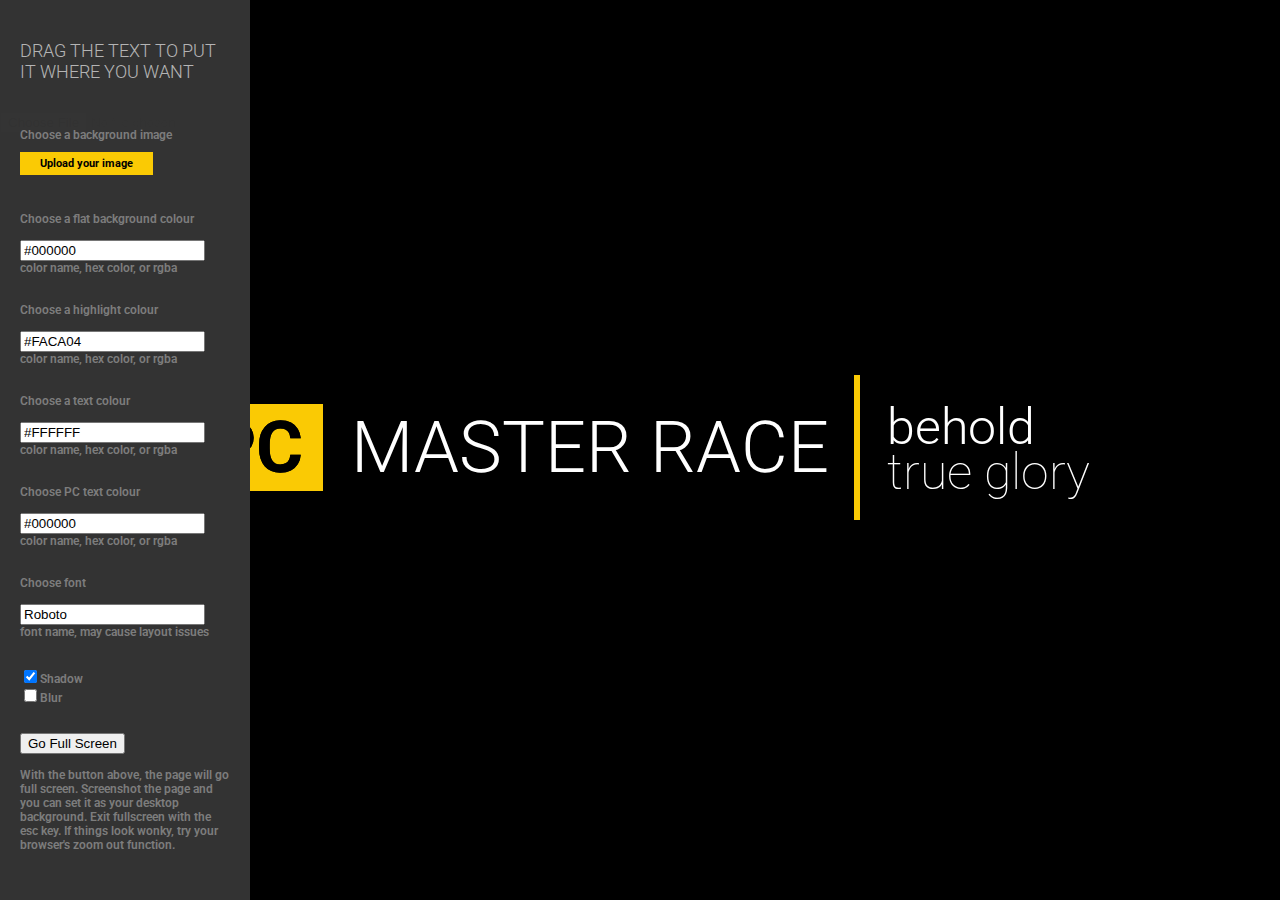
==== index.html @ ed02a9bb "manually merged egyne09's changes" ====
<!doctype html>

<html lang="en">

<head>
  <meta charset="utf-8">
  <meta property="og:image" content="http://pltarun.github.io/pcmr/pcmr.png" />
  <title>PC Master Race</title>
  <link href='https://fonts.googleapis.com/css?family=Roboto:400,100,300,500,700' rel='stylesheet' type='text/css'>
  <link href="css/style.css" rel="stylesheet" type="text/css">
  <link href="css/sidebar.css" rel="stylesheet" type="text/css">
</head>
      
<body id="body">

    <nav>
        <div class="icon fi-list"></div>
           
        <navTop>
            <div class="wrapper">
              <br><br>
              <canvas width="512" height="512" id="input"></canvas>
              <!--<h4 id="output">hsl(0, 50%, 50%)</h4>
              <p id="lockStat">Click to lock</p>-->
            </div>
        </navTop>   
           
        <header><a href="#">Drag the text to put it where you want</a></header>
        
        <!--<p>
            Choose a background image:
            <br><br>
            <input id="file-picker" type="file"></input>
        </p>-->
        <p class="file-picker">
            Choose a background image
            <br><br>
            <input id="file-picker" type="file"></input>
            <label for="file-picker">Upload your image</label>
            <br><br>
        </p>
        <p>
            Choose a flat background colour
            <br><br>
            <input type="text" id="bgc-picker" value="#000000"></input>
            <br>
            color name, hex color, or rgba
        </p>
        <p>
            Choose a highlight colour
            <br><br>
            <input type="text" id="hl-picker" value="#FACA04"></input>
            <br>
            color name, hex color, or rgba
        </p>
        <p>
            Choose a text colour
            <br><br>
            <input type="text" id="txt-picker" value="#FFFFFF"></input>
            <br>
            color name, hex color, or rgba
        </p>
        <p>
            Choose PC text colour
            <br><br>
            <input type="text" id="pc-txt-picker" value="#000000"></input>
            color name, hex color, or rgba
        </p>
        <p>
            Choose font
            <br><br>
            <input type="text" id="font-picker" value="Roboto"></input>
            <br>
            font name, may cause layout issues
        </p>
        <p>
            <input type="checkbox" id="shadow-picker">Shadow</input>
            <br>
            <input type="checkbox" id="blur-picker">Blur</input>
        </p>
        <p>
           <button id="go-button">Go Full Screen</button>
           <br><br>
           With the button above, the page will go full screen.
           Screenshot the page and you can set it as your desktop background.
           Exit fullscreen with the esc key.
           If things look wonky, try your browser's zoom out function. 
        </p>            
    </nav>
    
    <!-- Background -->
    <div id="cont"></div>
    
    <!-- PCMR Logo -->
    <div id="text">
        <div class="left">
            <span id="pc" class="pc">PC</span>
            <span id="mr" class="mr">MASTER RACE</span>
        </div>
    
        <div class="right">
            <span>behold</span>
            <br>
            <span id="glory">true glory</span>
        </div>
    </div>
  
    <script>
        var input = document.getElementById("file-picker");
        var input2 = document.getElementById("hl-picker");
        var input3 = document.getElementById("txt-picker");
        var input4 = document.getElementById("pc-txt-picker");
        var input5 = document.getElementById("shadow-picker");
        var input6 = document.getElementById("blur-picker");
        var input7 = document.getElementById("font-picker");
        var input8 = document.getElementById("bgc-picker");
        var repeatColor;
        var selColor;
    
        function displayColorWheel(nameOption) {
            
            var colors = document.getElementsByTagName("navTop");
            colors[0].setAttribute("class", "open");
            selColor = nameOption;
        }
        
        function setBackgroundImage() {
      
            if (input.files && input.files[0]) {
                var reader = new FileReader();
                
                reader.onload = function(e) {
                    document.getElementById("cont").style.backgroundImage = 'url(' + e.target.result + ')';
                };
            
                reader.readAsDataURL(input.files[0]);
            };
        };
    
        function setHlCol() {
            document.getElementById("pc").style.backgroundColor = input2.value;
            document.getElementById("mr").style.borderRightColor = input2.value;
            
            displayColorWheel("hl-picker");
            repeatColor = setTimeout(setHlCol, 100);             
        }
    
        function setTxtCol() {
            document.getElementById("text").style.color = input3.value;
            
            displayColorWheel("txt-picker");
            repeatColor = setTimeout(setTxtCol, 100);
        }
    
        function setPCTxtCol() {
            document.getElementById("pc").style.color = input4.value;
            
            displayColorWheel("pc-txt-picker");
            repeatColor = setTimeout(setPCTxtCol, 100);
        }
    
        function setFont() {
            document.body.style.fontFamily = input7.value;
        }
    
        function setBgc() {
            document.getElementById("cont").style.backgroundColor = input8.value;
            
            displayColorWheel("bgc-picker");
            repeatColor = setTimeout(setBgc, 100);
        }
    
        function setShadow() {
            
            if (input5.checked) {
                document.getElementById("text").style.textShadow = "0 0 3px #000";
                document.getElementById("pc").style.textShadow = "0 0 0";
            } else {
                document.getElementById("text").style.textShadow = "";
            }
        }
    
        function setBlur() {
            
            if (input6.checked) {
                document.getElementById("cont").style.webkitFilter = "blur(5px)";
                document.getElementById("cont").style.mozFilter = "blur(5px)";
                document.getElementById("cont").style.filter = "blur(5px)";
                document.getElementById("cont").style.transform = "scale(1.01)"
            } else {
                document.getElementById("cont").style.webkitFilter = "";
                document.getElementById("cont").style.mozFilter = "";
                document.getElementById("cont").style.filter = "";
                document.getElementById("cont").style.transform = ""
            }
        }
        
        function hideBox() {
            var elem = document.getElementById("body");
            /*document.getElementById("gen-box").style.display = "none";*/
            
            if (elem.requestFullscreen) {
                elem.requestFullscreen();
            } else if (elem.msRequestFullscreen) {
                elem.msRequestFullscreen();
            } else if (elem.mozRequestFullScreen) {
                elem.mozRequestFullScreen();
            } else if (elem.webkitRequestFullscreen) {
                elem.webkitRequestFullscreen();
            };
        };
    
        document.getElementById("go-button").addEventListener("click", hideBox);
        input.addEventListener("change", setBackgroundImage);
        input2.addEventListener("click", setHlCol);
        input8.addEventListener("click", setBgc);
        input3.addEventListener("click", setTxtCol);
        input4.addEventListener("click", setPCTxtCol);
        input5.addEventListener("change", setShadow);
        input6.addEventListener("change", setBlur);
        input7.addEventListener("input", setFont);
    
        function exitHandler() {
            if ((document.webkitFullscreenElement || document.mozFullscreenElement || document.fullscreenElement) == null) {
                /*document.getElementById("gen-box").style.display = "block";*/
            }
        }
    
        document.addEventListener('webkitfullscreenchange', exitHandler, false);
        document.addEventListener('mozfullscreenchange', exitHandler, false);
        document.addEventListener('fullscreenchange', exitHandler, false);
        document.addEventListener('MSFullscreenChange', exitHandler, false);
    
        // thanks to http://jsfiddle.net/tovic/Xcb8d/light/
        var selected = null, // Object of the element to be moved
        x_pos = 0,
        y_pos = 0, // Stores x & y coordinates of the mouse pointer
        x_elem = 0,
        y_elem = 0; // Stores top, left values (edge) of the element
        // Will be called when user starts dragging an element
        function _drag_init(elem) {
            // Store the object of the element which needs to be moved
            selected = elem;
            x_elem = x_pos - selected.offsetLeft;
            y_elem = y_pos - selected.offsetTop;
        }
    
        // Will be called when user dragging an element
        function _move_elem(e) {
            x_pos = document.all ? window.event.clientX : e.pageX;
            y_pos = document.all ? window.event.clientY : e.pageY;
            
            if (selected !== null) {
                selected.style.left = (x_pos - x_elem) + 'px';
                selected.style.top = (y_pos - y_elem) + 'px';
            }
        }
    
        // Destroy the object when we are done
        function _destroy() {
            selected = null;
        }
    
        // Bind the functions...
        document.getElementById('text').onmousedown = function() {
            _drag_init(this);
            return false;
        };
   
        document.onmousemove = _move_elem;
        document.onmouseup = _destroy;
        input5.click();
        
  
  
    // Color Picker 
    // Original by Danie Clawson http://codepen.io/cl4ws0n/pen/GwFiC

        
        var canvas = document.getElementById("input"),
        //lock = document.getElementById("lockStat"),
        ctx = canvas.getContext("2d")
        
        canCen = {
            x: canvas.width/2,
            y: canvas.height/2
        },
        
        mouseAngle = 0,
        mousePos = {x: 0, y: 0},
        mouseDist = 50,
        useMouse = true,

        canvas.addEventListener("mousemove", function(e) {
            if(useMouse) {
                var clientRect = canvas.getBoundingClientRect(),
                x = (e.clientX - clientRect.left) * (canvas.width / canvas.offsetWidth),
                y = (e.clientY - clientRect.top) * (canvas.height / canvas.offsetHeight),
                n = 180 + (Math.atan2(canCen.y - y, canCen.x - x)) * 180 / Math.PI;

                mouseDist = Math.round((Math.min(canCen.y - 64,Math.sqrt(Math.pow(canCen.x - x, 2) + Math.pow(canCen.y - y, 2)))/(canCen.y-64))*100);
                mouseAngle = Math.round(n % 360);
                mousePos.x = x;
                mousePos.y = y;
                
                output = document.getElementById(selColor),
                output.style.color = output.value =  "hsl("+mouseAngle+","+mouseDist+"%, 50%)";
            }
        }, false);

        canvas.addEventListener("mouseup", function() {
            
            var colors = document.getElementsByTagName("navTop");
            useMouse = !useMouse;
            
            if(!useMouse) {
                //lock.innerHTML = "Click to lock";
                colors[0].removeAttribute("class");
                clearTimeout(repeatColor);
            } 
            //else {
                //lock.innerHTML = "Click to unlock";
            //}
        },false);

        function animate() {
            ctx.clearRect(0,0,canvas.width,canvas.height);

            for(var i = 0; i < 360; i++) {
                var scaleBack;
                ctx.strokeStyle = ctx.fillStyle = "hsl("+i+","+mouseDist+"%, 50%)";
                
                if(i == mouseAngle) {
                    scaleBack = 32;
                    ctx.lineWidth = 10;
                    ctx.beginPath();
                    ctx.arc((canCen.x) + (canCen.x-scaleBack)*Math.cos((i/360)*Math.PI*2),
                    (canCen.y) + (canCen.y-scaleBack)*Math.sin((i/360)*Math.PI*2), 16, 0, Math.PI*2);
                    ctx.fill();
                } else {
                    scaleBack = 64;
                    ctx.lineWidth = 5;
                }

                ctx.beginPath();
                ctx.moveTo(canCen.x, canCen.y);
                
                ctx.lineTo(
                    (canCen.x) + (canCen.x-scaleBack)*Math.cos((i/360)*Math.PI*2),
                    (canCen.y) + (canCen.y-scaleBack)*Math.sin((i/360)*Math.PI*2)
                );

                ctx.stroke();
            }
            requestAnimationFrame(animate);
        }
        animate();
    </script>
</body>
</html>
---- css/style.css ----
body {
    color: white;
    font-size: 12px;
    font-family: Roboto;
}

#cont {
    position: fixed;
    top: 0;
    right: 0;
    bottom: 0;
    left: 0;
    background-color: #000000;
    background-size: cover;
    z-index: -9999; 
}

*:-webkit-full-screen {
    cursor: none;
}

*:-moz-full-screen {
    cursor: none;
}

*:-ms-fullscreen {
    cursor: none;
}

*:fullscreen {
    cursor: none;
}

.pc {
    background-color: #FACA04;
    padding: 1px 20px 1px 20px;
    color: black;
    font-weight: bold;
    font-size: 72px;
}

.mr {
    padding: 30px 25px 30px 25px;
    border-right: 6px solid #FACA04;
    font-size: 72px;
    font-weight: 300;
}

div.left {
    float: left;
}

div.right {
    float: right;
    font-size: 50px;
    line-height: 45px;
    font-weight: 300;
}

div.right #glory {
    font-weight: 100;
}
    
#text {
    position: fixed;
    width: 900px;
    top: 50%;
    left: 50%;
    /* bring your own prefixes */
    transform: translate(-50%, -50%);
}

#text * {
    cursor: move;
}

/* Deprecated */
/*#gen-box {
    position: fixed;
    top: 20px;
    left: 20px;
    padding: 20px;
    background-color: rgba(175, 175, 175, 0.8);
    border-radius: 20px;
    font-size: 12px;
    max-width: 250px;
}*/
    
@media only screen and (max-width: 1000px) {
    /* not yet */
}

/* Color Picker */
/* Originaly by Danie Clawson http://codepen.io/cl4ws0n/pen/GwFiC*/

.wrapper {
    width: 145px;
    text-align: center;
}

canvas {
    width: 100%;
    background:  hsl(0,0%,50%);
    border-radius: 50%;
    cursor: pointer;
}
---- css/sidebar.css ----
/* Navigation */

::-webkit-scrollbar
{
  width: 12px;  /* for vertical scrollbars */
  height: 12px; /* for horizontal scrollbars */
}

::-webkit-scrollbar-track
{
  background: rgba(0, 0, 0, 0.1);
}

::-webkit-scrollbar-thumb
{
  background: rgba(0, 0, 0, 0.5);
}

nav {
    width: 250px;
    height: 100%;
    background: #333;
    position: fixed;
    padding-left: 0;
    top: 0; left: -230px;
    z-index: 2;
    transition: left .7s, opacity .7s;
    -webkit-transition: left .7s, opacity .7s;
    overflow-x: hidden;
    opacity: 0;
}

nav:hover {
    left: 0;
    opacity: 1;
}

nav:hover ~ #content {
    opacity: .3;
}

nav a, nav a:hover {
    text-decoration: none;
}


/* Header */

nav header {
  margin: 40px 20px 30px;
}

nav header a {
  font-size: 18px;
  font-weight: 300;
  text-transform: uppercase;
  color: rgba(240,240,240,.7);
}

nav header a:hover {
  color: #eee;
}

/* Options */

nav p {
    display: block;
    padding: 16px 20px;
    font-weight: 600;
    color: rgba(200,200,200,.5);
    margin-bottom: -16px;
}

nav p:hover {
    background: rgba(0,0,0,.1);
    color: #eee;
}

nav div {
     margin-left:35px;    
}

/* File Upload button FIX */

.file-picker {
  position: relative;
}
.file-picker label {
  background: #FACA04;
  padding: 5px 20px;
  color: #000;
  font-weight: bold;
  font-size: .9em;
  transition: all .4s;
}
.file-picker input {
  position: absolute;
  display: inline-block;
  left: 0;
  top: 0;
  opacity: 0.01;
  cursor: pointer;
}
.file-picker input:hover + label,
.file-picker input:focus + label {
  background: #ff9500;
  color: #fff;
}

/* Navigation */

/*nav ul {
  padding-left: 0;
  list-style: none;
}

nav li a {
    display: block;
    padding: 16px 20px;
    font-weight: 600;
    color: rgba(200,200,200,.5);
}

nav li a:hover {
    background: rgba(0,0,0,.1);
    color: #eee;
}*/


/* Color */

navTop {
    width: 250px;
    height: 200px;
    background: rgba(0, 0, 0, 0);
    position: fixed;
    padding-top: 0;
    top: -240px; left: 0px;
    z-index: 4;
    transition: top .7s, background-color .7s;
    -webkit-transition: top .7s, background-color .7s;
}

navTop.open {
    top: 0;
    background: #222;
}

navTop div {
     margin-left:50px;    
}
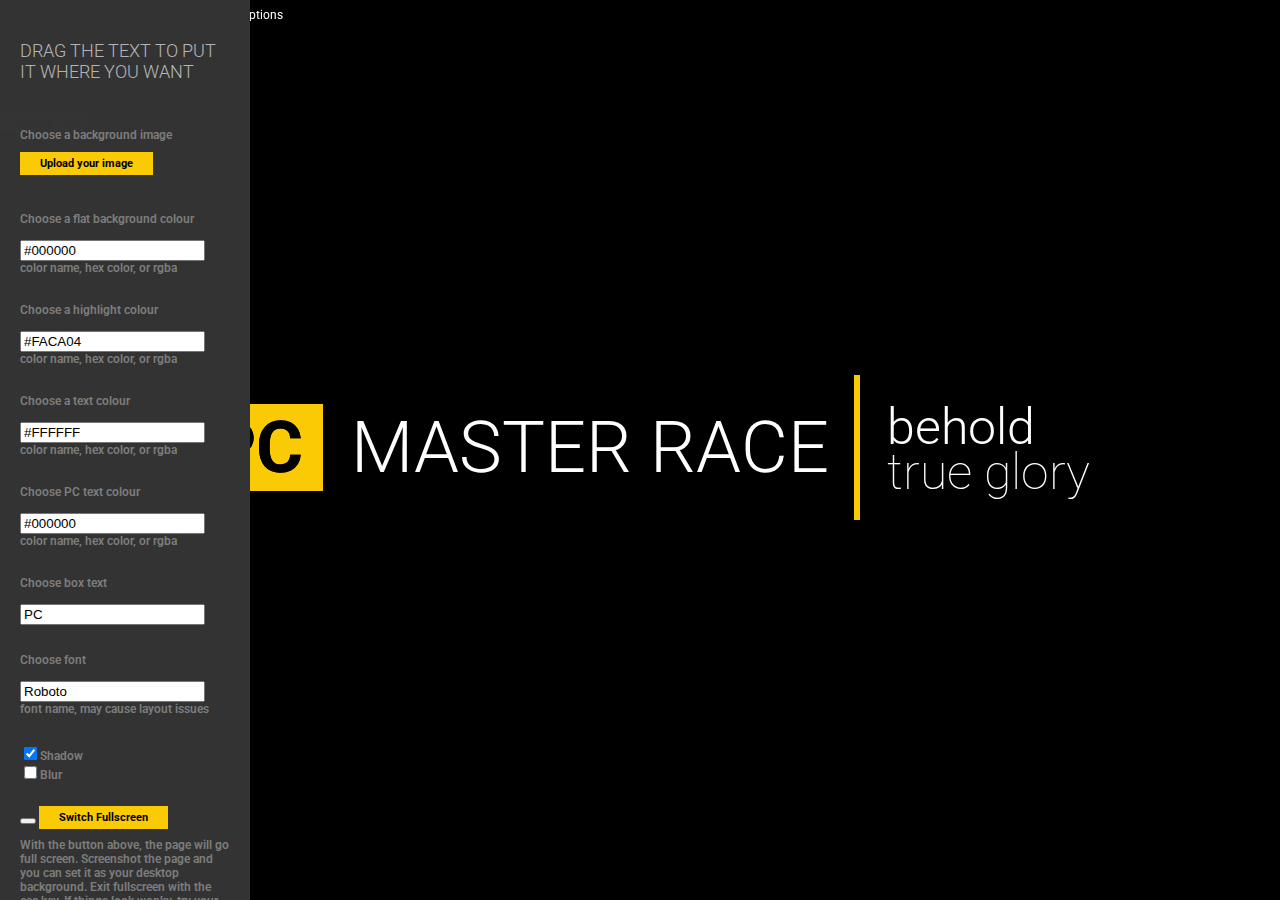
==== commit a198d8a3: "fixed mouse drag" ====
--- a/index.html
+++ b/index.html
@@ -5,356 +5,432 @@
 <head>
   <meta charset="utf-8">
   <meta property="og:image" content="http://pltarun.github.io/pcmr/pcmr.png" />
+  <meta name="viewport" content="width=device-width, initial-scale=1" />
   <title>PC Master Race</title>
   <link href='https://fonts.googleapis.com/css?family=Roboto:400,100,300,500,700' rel='stylesheet' type='text/css'>
   <link href="css/style.css" rel="stylesheet" type="text/css">
   <link href="css/sidebar.css" rel="stylesheet" type="text/css">
 </head>
-      
+
 <body id="body">
 
-    <nav>
-        <div class="icon fi-list"></div>
-           
-        <navTop>
-            <div class="wrapper">
-              <br><br>
-              <canvas width="512" height="512" id="input"></canvas>
-              <!--<h4 id="output">hsl(0, 50%, 50%)</h4>
+  <nav>
+    <div class="icon fi-list"></div>
+
+    <navTop>
+      <div class="wrapper">
+        <br>
+        <br>
+        <canvas width="512" height="512" id="input"></canvas>
+        <!--<h4 id="output">hsl(0, 50%, 50%)</h4>
               <p id="lockStat">Click to lock</p>-->
-            </div>
-        </navTop>   
-           
-        <header><a href="#">Drag the text to put it where you want</a></header>
-        
-        <!--<p>
+      </div>
+    </navTop>
+
+    <header><a href="#">Drag the text to put it where you want</a></header>
+
+    <!--<p>
             Choose a background image:
             <br><br>
             <input id="file-picker" type="file"></input>
         </p>-->
-        <p class="file-picker">
-            Choose a background image
-            <br><br>
-            <input id="file-picker" type="file"></input>
-            <label for="file-picker">Upload your image</label>
-            <br><br>
-        </p>
-        <p>
-            Choose a flat background colour
-            <br><br>
-            <input type="text" id="bgc-picker" value="#000000"></input>
-            <br>
-            color name, hex color, or rgba
-        </p>
-        <p>
-            Choose a highlight colour
-            <br><br>
-            <input type="text" id="hl-picker" value="#FACA04"></input>
-            <br>
-            color name, hex color, or rgba
-        </p>
-        <p>
-            Choose a text colour
-            <br><br>
-            <input type="text" id="txt-picker" value="#FFFFFF"></input>
-            <br>
-            color name, hex color, or rgba
-        </p>
-        <p>
-            Choose PC text colour
-            <br><br>
-            <input type="text" id="pc-txt-picker" value="#000000"></input>
-            color name, hex color, or rgba
-        </p>
-        <p>
-            Choose font
-            <br><br>
-            <input type="text" id="font-picker" value="Roboto"></input>
-            <br>
-            font name, may cause layout issues
-        </p>
-        <p>
-            <input type="checkbox" id="shadow-picker">Shadow</input>
-            <br>
-            <input type="checkbox" id="blur-picker">Blur</input>
-        </p>
-        <p>
-           <button id="go-button">Go Full Screen</button>
-           <br><br>
-           With the button above, the page will go full screen.
-           Screenshot the page and you can set it as your desktop background.
-           Exit fullscreen with the esc key.
-           If things look wonky, try your browser's zoom out function. 
-        </p>            
-    </nav>
-    
-    <!-- Background -->
-    <div id="cont"></div>
-    
-    <!-- PCMR Logo -->
-    <div id="text">
-        <div class="left">
-            <span id="pc" class="pc">PC</span>
-            <span id="mr" class="mr">MASTER RACE</span>
-        </div>
-    
-        <div class="right">
-            <span>behold</span>
-            <br>
-            <span id="glory">true glory</span>
-        </div>
+    <p class="file-picker">
+      Choose a background image
+      <br>
+      <br>
+      <input id="file-picker" type="file"></input>
+      <label for="file-picker">Upload your image</label>
+      <br>
+      <br>
+    </p>
+    <p>
+      Choose a flat background colour
+      <br>
+      <br>
+      <input type="text" id="bgc-picker" value="#000000"></input>
+      <br> color name, hex color, or rgba
+    </p>
+    <p>
+      Choose a highlight colour
+      <br>
+      <br>
+      <input type="text" id="hl-picker" value="#FACA04"></input>
+      <br> color name, hex color, or rgba
+    </p>
+    <p>
+      Choose a text colour
+      <br>
+      <br>
+      <input type="text" id="txt-picker" value="#FFFFFF"></input>
+      <br> color name, hex color, or rgba
+    </p>
+    <p>
+      Choose PC text colour
+      <br>
+      <br>
+      <input type="text" id="pc-txt-picker" value="#000000"></input>
+      <br> color name, hex color, or rgba
+    </p>
+    <p>
+      Choose box text
+      <br>
+      <br>
+      <input type="text" id="txt-pc-picker" value="PC" maxlength="2"></input>
+    </p>
+    <p>
+      Choose font
+      <br>
+      <br>
+      <input type="text" id="font-picker" value="Roboto"></input>
+      <br> font name, may cause layout issues
+    </p>
+    <p>
+      <input type="checkbox" id="shadow-picker">Shadow</input>
+      <br>
+      <input type="checkbox" id="blur-picker">Blur</input>
+    </p>
+    <p class="file-picker">
+      <button id="go-button"></button>
+      <label for="go-button">Switch Fullscreen</label>
+      <br>
+      <br> With the button above, the page will go full screen. Screenshot the page and you can set it as your desktop background. Exit fullscreen with the esc key. If things look wonky, try your browser's zoom out function.
+    </p>
+  </nav>
+
+  <!-- Background -->
+  <div id="cont"></div>
+
+  <!-- PCMR Logo -->
+  <div id="text">
+    <div class="left">
+      <span id="pc" class="pc">PC</span>
+      <span id="mr" class="mr">MASTER RACE</span>
     </div>
-  
-    <script>
-        var input = document.getElementById("file-picker");
-        var input2 = document.getElementById("hl-picker");
-        var input3 = document.getElementById("txt-picker");
-        var input4 = document.getElementById("pc-txt-picker");
-        var input5 = document.getElementById("shadow-picker");
-        var input6 = document.getElementById("blur-picker");
-        var input7 = document.getElementById("font-picker");
-        var input8 = document.getElementById("bgc-picker");
-        var repeatColor;
-        var selColor;
-    
-        function displayColorWheel(nameOption) {
-            
-            var colors = document.getElementsByTagName("navTop");
-            colors[0].setAttribute("class", "open");
-            selColor = nameOption;
-        }
-        
-        function setBackgroundImage() {
-      
-            if (input.files && input.files[0]) {
-                var reader = new FileReader();
-                
-                reader.onload = function(e) {
-                    document.getElementById("cont").style.backgroundImage = 'url(' + e.target.result + ')';
-                };
-            
-                reader.readAsDataURL(input.files[0]);
-            };
+
+    <div class="right">
+      <span>behold</span>
+      <br>
+      <span id="glory">true glory</span>
+    </div>
+  </div>
+
+  <div id="options-help">Move cursor to (or touch) left edge to show options</div>
+
+  <script>
+    var input = document.getElementById("file-picker");
+    var input2 = document.getElementById("hl-picker");
+    var input3 = document.getElementById("txt-picker");
+    var input4 = document.getElementById("pc-txt-picker");
+    var input5 = document.getElementById("shadow-picker");
+    var input6 = document.getElementById("blur-picker");
+    var input7 = document.getElementById("font-picker");
+    var input8 = document.getElementById("bgc-picker");
+    var input9 = document.getElementById("txt-pc-picker");
+    var repeatColor;
+    var selColor;
+
+    function displayColorWheel(nameOption) {
+
+      var colors = document.getElementsByTagName("navTop");
+      colors[0].setAttribute("class", "open");
+      selColor = nameOption;
+    }
+
+    function disableOld() {
+
+      var colors = document.getElementsByTagName("navTop");
+      colors[0].removeAttribute("class");
+      clearTimeout(repeatColor);
+    }
+
+    function setBackgroundImage() {
+
+      if (input.files && input.files[0]) {
+        var reader = new FileReader();
+
+        reader.onload = function(e) {
+          document.getElementById("cont").style.backgroundImage = 'url(' + e.target.result + ')';
         };
-    
-        function setHlCol() {
-            document.getElementById("pc").style.backgroundColor = input2.value;
-            document.getElementById("mr").style.borderRightColor = input2.value;
-            
-            displayColorWheel("hl-picker");
-            repeatColor = setTimeout(setHlCol, 100);             
-        }
-    
-        function setTxtCol() {
-            document.getElementById("text").style.color = input3.value;
-            
-            displayColorWheel("txt-picker");
-            repeatColor = setTimeout(setTxtCol, 100);
-        }
-    
-        function setPCTxtCol() {
-            document.getElementById("pc").style.color = input4.value;
-            
-            displayColorWheel("pc-txt-picker");
-            repeatColor = setTimeout(setPCTxtCol, 100);
-        }
-    
-        function setFont() {
-            document.body.style.fontFamily = input7.value;
-        }
-    
-        function setBgc() {
-            document.getElementById("cont").style.backgroundColor = input8.value;
-            
-            displayColorWheel("bgc-picker");
-            repeatColor = setTimeout(setBgc, 100);
-        }
-    
-        function setShadow() {
-            
-            if (input5.checked) {
-                document.getElementById("text").style.textShadow = "0 0 3px #000";
-                document.getElementById("pc").style.textShadow = "0 0 0";
-            } else {
-                document.getElementById("text").style.textShadow = "";
-            }
-        }
-    
-        function setBlur() {
-            
-            if (input6.checked) {
-                document.getElementById("cont").style.webkitFilter = "blur(5px)";
-                document.getElementById("cont").style.mozFilter = "blur(5px)";
-                document.getElementById("cont").style.filter = "blur(5px)";
-                document.getElementById("cont").style.transform = "scale(1.01)"
-            } else {
-                document.getElementById("cont").style.webkitFilter = "";
-                document.getElementById("cont").style.mozFilter = "";
-                document.getElementById("cont").style.filter = "";
-                document.getElementById("cont").style.transform = ""
-            }
-        }
-        
-        function hideBox() {
-            var elem = document.getElementById("body");
-            /*document.getElementById("gen-box").style.display = "none";*/
-            
-            if (elem.requestFullscreen) {
-                elem.requestFullscreen();
-            } else if (elem.msRequestFullscreen) {
-                elem.msRequestFullscreen();
-            } else if (elem.mozRequestFullScreen) {
-                elem.mozRequestFullScreen();
-            } else if (elem.webkitRequestFullscreen) {
-                elem.webkitRequestFullscreen();
-            };
-        };
-    
-        document.getElementById("go-button").addEventListener("click", hideBox);
-        input.addEventListener("change", setBackgroundImage);
-        input2.addEventListener("click", setHlCol);
-        input8.addEventListener("click", setBgc);
-        input3.addEventListener("click", setTxtCol);
-        input4.addEventListener("click", setPCTxtCol);
-        input5.addEventListener("change", setShadow);
-        input6.addEventListener("change", setBlur);
-        input7.addEventListener("input", setFont);
-    
-        function exitHandler() {
-            if ((document.webkitFullscreenElement || document.mozFullscreenElement || document.fullscreenElement) == null) {
-                /*document.getElementById("gen-box").style.display = "block";*/
-            }
-        }
-    
-        document.addEventListener('webkitfullscreenchange', exitHandler, false);
-        document.addEventListener('mozfullscreenchange', exitHandler, false);
-        document.addEventListener('fullscreenchange', exitHandler, false);
-        document.addEventListener('MSFullscreenChange', exitHandler, false);
-    
-        // thanks to http://jsfiddle.net/tovic/Xcb8d/light/
-        var selected = null, // Object of the element to be moved
-        x_pos = 0,
-        y_pos = 0, // Stores x & y coordinates of the mouse pointer
-        x_elem = 0,
-        y_elem = 0; // Stores top, left values (edge) of the element
-        // Will be called when user starts dragging an element
-        function _drag_init(elem) {
-            // Store the object of the element which needs to be moved
-            selected = elem;
-            x_elem = x_pos - selected.offsetLeft;
-            y_elem = y_pos - selected.offsetTop;
-        }
-    
-        // Will be called when user dragging an element
-        function _move_elem(e) {
-            x_pos = document.all ? window.event.clientX : e.pageX;
-            y_pos = document.all ? window.event.clientY : e.pageY;
-            
-            if (selected !== null) {
-                selected.style.left = (x_pos - x_elem) + 'px';
-                selected.style.top = (y_pos - y_elem) + 'px';
-            }
-        }
-    
-        // Destroy the object when we are done
-        function _destroy() {
-            selected = null;
-        }
-    
-        // Bind the functions...
-        document.getElementById('text').onmousedown = function() {
-            _drag_init(this);
-            return false;
-        };
-   
-        document.onmousemove = _move_elem;
-        document.onmouseup = _destroy;
-        input5.click();
-        
-  
-  
-    // Color Picker 
+
+        reader.readAsDataURL(input.files[0]);
+      };
+    };
+
+    function setHlCol() {
+      document.getElementById("pc").style.backgroundColor = input2.value;
+      document.getElementById("mr").style.borderRightColor = input2.value;
+
+      displayColorWheel("hl-picker");
+      repeatColor = setTimeout(setHlCol, 100);
+    }
+
+    function setTxtCol() {
+      document.getElementById("text").style.color = input3.value;
+
+      displayColorWheel("txt-picker");
+      repeatColor = setTimeout(setTxtCol, 100);
+    }
+
+    function setPCTxtCol() {
+      document.getElementById("pc").style.color = input4.value;
+
+      displayColorWheel("pc-txt-picker");
+      repeatColor = setTimeout(setPCTxtCol, 100);
+    }
+
+    function setPCTxt() {
+      document.getElementById("pc").innerHTML = input9.value;
+    }
+
+    function setFont() {
+      document.body.style.fontFamily = input7.value;
+      if (input7.value.indexOf("omic") > -1) {
+        document.getElementById("text").style.width = "950px";
+      } else {
+        document.getElementById("text").style.width = "";
+      }
+    }
+
+    function setBgc() {
+      document.getElementById("cont").style.backgroundColor = input8.value;
+
+      displayColorWheel("bgc-picker");
+      repeatColor = setTimeout(setBgc, 100);
+    }
+
+    function setShadow() {
+
+      if (input5.checked) {
+        document.getElementById("text").style.textShadow = "0 0 3px #000";
+        document.getElementById("pc").style.textShadow = "0 0 0";
+      } else {
+        document.getElementById("text").style.textShadow = "";
+      }
+    }
+
+    function setBlur() {
+
+      if (input6.checked) {
+        document.getElementById("cont").style.webkitFilter = "blur(5px)";
+        document.getElementById("cont").style.mozFilter = "blur(5px)";
+        document.getElementById("cont").style.filter = "blur(5px)";
+        document.getElementById("cont").style.transform = "scale(1.01)"
+      } else {
+        document.getElementById("cont").style.webkitFilter = "";
+        document.getElementById("cont").style.mozFilter = "";
+        document.getElementById("cont").style.filter = "";
+        document.getElementById("cont").style.transform = ""
+      }
+    }
+
+    function hideBox() {
+      document.getElementById("options-help").style.display = "none";
+      var elem = document.getElementById("body");
+      if (elem.requestFullscreen) {
+        if (document.fullscreenElement == null) {
+          elem.requestFullscreen();
+        } else {
+          document.exitFullscreen();
+        }
+      } else if (elem.mozRequestFullScreen) {
+        console.log("debug1");
+        if (document.mozFullScreenElement == null) {
+          elem.mozRequestFullScreen();
+          console.log("debug3");
+        } else {
+          document.mozCancelFullScreen();
+          console.log("debug2");
+        }
+      } else if (elem.webkitRequestFullscreen) {
+        if (document.webkitFullscreenElement == null) {
+          elem.webkitRequestFullscreen();
+        } else {
+          document.webkitExitFullscreen();
+        }
+      } else if (elem.msRequestFullscreen) {
+        if (document.msFullscreenElement == null) {
+          elem.msRequestFullscreen();
+        } else {
+          document.msExitFullscreen();
+        }
+      }
+    };
+
+    document.getElementById("go-button").addEventListener("click", hideBox);
+    input.addEventListener("change", setBackgroundImage);
+    input2.addEventListener("click", function() {
+      disableOld();
+      setHlCol();
+    });
+    input8.addEventListener("click", function() {
+      disableOld();
+      setBgc();
+    });
+    input3.addEventListener("click", function() {
+      disableOld();
+      setTxtCol();
+    });
+    input4.addEventListener("click", function() {
+      disableOld();
+      setPCTxtCol();
+    });
+    input5.addEventListener("change", setShadow);
+    input6.addEventListener("change", setBlur);
+    input7.addEventListener("input", setFont);
+    input9.addEventListener("input", setPCTxt);
+
+    /* Future events for leaving full screen
+    function exitHandler() {
+      if ((document.webkitFullscreenElement || document.mozFullscreenElement || document.fullscreenElement) == null) {
+
+      }
+    }
+
+    document.addEventListener('webkitfullscreenchange', exitHandler, false);
+    document.addEventListener('mozfullscreenchange', exitHandler, false);
+    document.addEventListener('fullscreenchange', exitHandler, false);
+    document.addEventListener('MSFullscreenChange', exitHandler, false);
+    */
+
+    // thanks to http://jsfiddle.net/tovic/Xcb8d/light/
+    var selected = null, // Object of the element to be moved
+      x_pos = 0,
+      y_pos = 0, // Stores x & y coordinates of the mouse pointer
+      x_elem = 0,
+      y_elem = 0; // Stores top, left values (edge) of the element
+    // Will be called when user starts dragging an element
+    function _drag_init(elem) {
+      // Store the object of the element which needs to be moved
+      selected = elem;
+      x_elem = x_pos - selected.offsetLeft;
+      y_elem = y_pos - selected.offsetTop;
+    }
+
+    // Will be called when user dragging an element
+    function _move_elem(e) {
+      var x_pos = "";
+      var y_pos = "";
+      if (e.originalEvent.touches) {
+        x_pos = document.all ? window.event.clientX : e.originalEvent.touches[0].pageX;
+        y_pos = document.all ? window.event.clientY : e.originalEvent.touches[0].pageY;
+      } else {
+        x_pos = document.all ? window.event.clientX : e.pageX;
+        y_pos = document.all ? window.event.clientY : e.pageY;
+      }
+
+      if (selected !== null) {
+        selected.style.left = (x_pos - x_elem) + 'px';
+        selected.style.top = (y_pos - y_elem) + 'px';
+      }
+    }
+
+    // Destroy the object when we are done
+    function _destroy() {
+      selected = null;
+    }
+
+    // Bind the functions...
+    document.getElementById('text').onmousedown = function() {
+      _drag_init(this);
+      return false;
+    };
+    document.getElementById('text').ontouchstart = function() {
+      _drag_init(this);
+      return false;
+    };
+
+    document.onmousemove = _move_elem;
+    document.ontouchmove = _move_elem;
+    document.onmouseup = _destroy;
+    document.ontouchend = _destroy;
+    input5.click();
+
+
+
+    // Color Picker
     // Original by Danie Clawson http://codepen.io/cl4ws0n/pen/GwFiC
 
-        
-        var canvas = document.getElementById("input"),
-        //lock = document.getElementById("lockStat"),
-        ctx = canvas.getContext("2d")
-        
-        canCen = {
-            x: canvas.width/2,
-            y: canvas.height/2
-        },
-        
-        mouseAngle = 0,
-        mousePos = {x: 0, y: 0},
-        mouseDist = 50,
-        useMouse = true,
-
-        canvas.addEventListener("mousemove", function(e) {
-            if(useMouse) {
-                var clientRect = canvas.getBoundingClientRect(),
-                x = (e.clientX - clientRect.left) * (canvas.width / canvas.offsetWidth),
-                y = (e.clientY - clientRect.top) * (canvas.height / canvas.offsetHeight),
-                n = 180 + (Math.atan2(canCen.y - y, canCen.x - x)) * 180 / Math.PI;
-
-                mouseDist = Math.round((Math.min(canCen.y - 64,Math.sqrt(Math.pow(canCen.x - x, 2) + Math.pow(canCen.y - y, 2)))/(canCen.y-64))*100);
-                mouseAngle = Math.round(n % 360);
-                mousePos.x = x;
-                mousePos.y = y;
-                
-                output = document.getElementById(selColor),
-                output.style.color = output.value =  "hsl("+mouseAngle+","+mouseDist+"%, 50%)";
-            }
-        }, false);
-
-        canvas.addEventListener("mouseup", function() {
-            
-            var colors = document.getElementsByTagName("navTop");
-            useMouse = !useMouse;
-            
-            if(!useMouse) {
-                //lock.innerHTML = "Click to lock";
-                colors[0].removeAttribute("class");
-                clearTimeout(repeatColor);
-            } 
-            //else {
-                //lock.innerHTML = "Click to unlock";
-            //}
-        },false);
-
-        function animate() {
-            ctx.clearRect(0,0,canvas.width,canvas.height);
-
-            for(var i = 0; i < 360; i++) {
-                var scaleBack;
-                ctx.strokeStyle = ctx.fillStyle = "hsl("+i+","+mouseDist+"%, 50%)";
-                
-                if(i == mouseAngle) {
-                    scaleBack = 32;
-                    ctx.lineWidth = 10;
-                    ctx.beginPath();
-                    ctx.arc((canCen.x) + (canCen.x-scaleBack)*Math.cos((i/360)*Math.PI*2),
-                    (canCen.y) + (canCen.y-scaleBack)*Math.sin((i/360)*Math.PI*2), 16, 0, Math.PI*2);
-                    ctx.fill();
-                } else {
-                    scaleBack = 64;
-                    ctx.lineWidth = 5;
-                }
-
-                ctx.beginPath();
-                ctx.moveTo(canCen.x, canCen.y);
-                
-                ctx.lineTo(
-                    (canCen.x) + (canCen.x-scaleBack)*Math.cos((i/360)*Math.PI*2),
-                    (canCen.y) + (canCen.y-scaleBack)*Math.sin((i/360)*Math.PI*2)
-                );
-
-                ctx.stroke();
-            }
-            requestAnimationFrame(animate);
-        }
-        animate();
-    </script>
+
+    var canvas = document.getElementById("input"),
+      //lock = document.getElementById("lockStat"),
+      ctx = canvas.getContext("2d")
+
+    canCen = {
+        x: canvas.width / 2,
+        y: canvas.height / 2
+      },
+
+      mouseAngle = 0,
+      mousePos = {
+        x: 0,
+        y: 0
+      },
+      mouseDist = 50,
+      useMouse = true,
+
+      canvas.addEventListener("mousemove", function(e) {
+        if (useMouse) {
+          var clientRect = canvas.getBoundingClientRect(),
+            x = (e.clientX - clientRect.left) * (canvas.width / canvas.offsetWidth),
+            y = (e.clientY - clientRect.top) * (canvas.height / canvas.offsetHeight),
+            n = 180 + (Math.atan2(canCen.y - y, canCen.x - x)) * 180 / Math.PI;
+
+          mouseDist = Math.round((Math.min(canCen.y - 64, Math.sqrt(Math.pow(canCen.x - x, 2) + Math.pow(canCen.y - y, 2))) / (canCen.y - 64)) * 100);
+          mouseAngle = Math.round(n % 360);
+          mousePos.x = x;
+          mousePos.y = y;
+
+          output = document.getElementById(selColor),
+            output.style.color = output.value = "hsl(" + mouseAngle + "," + mouseDist + "%, 50%)";
+        }
+      }, false);
+
+    canvas.addEventListener("mouseup", function() {
+
+      var colors = document.getElementsByTagName("navTop");
+      useMouse = !useMouse;
+
+      if (!useMouse) {
+        //lock.innerHTML = "Click to lock";
+        colors[0].removeAttribute("class");
+        clearTimeout(repeatColor);
+      }
+      //else {
+      //lock.innerHTML = "Click to unlock";
+      //}
+    }, false);
+
+    function animate() {
+      ctx.clearRect(0, 0, canvas.width, canvas.height);
+
+      for (var i = 0; i < 360; i++) {
+        var scaleBack;
+        ctx.strokeStyle = ctx.fillStyle = "hsl(" + i + "," + mouseDist + "%, 50%)";
+
+        if (i == mouseAngle) {
+          scaleBack = 32;
+          ctx.lineWidth = 10;
+          ctx.beginPath();
+          ctx.arc((canCen.x) + (canCen.x - scaleBack) * Math.cos((i / 360) * Math.PI * 2), (canCen.y) + (canCen.y - scaleBack) * Math.sin((i / 360) * Math.PI * 2), 16, 0, Math.PI * 2);
+          ctx.fill();
+        } else {
+          scaleBack = 64;
+          ctx.lineWidth = 5;
+        }
+
+        ctx.beginPath();
+        ctx.moveTo(canCen.x, canCen.y);
+
+        ctx.lineTo(
+          (canCen.x) + (canCen.x - scaleBack) * Math.cos((i / 360) * Math.PI * 2), (canCen.y) + (canCen.y - scaleBack) * Math.sin((i / 360) * Math.PI * 2)
+        );
+
+        ctx.stroke();
+      }
+      requestAnimationFrame(animate);
+    }
+    animate();
+  </script>
 </body>
+
 </html>
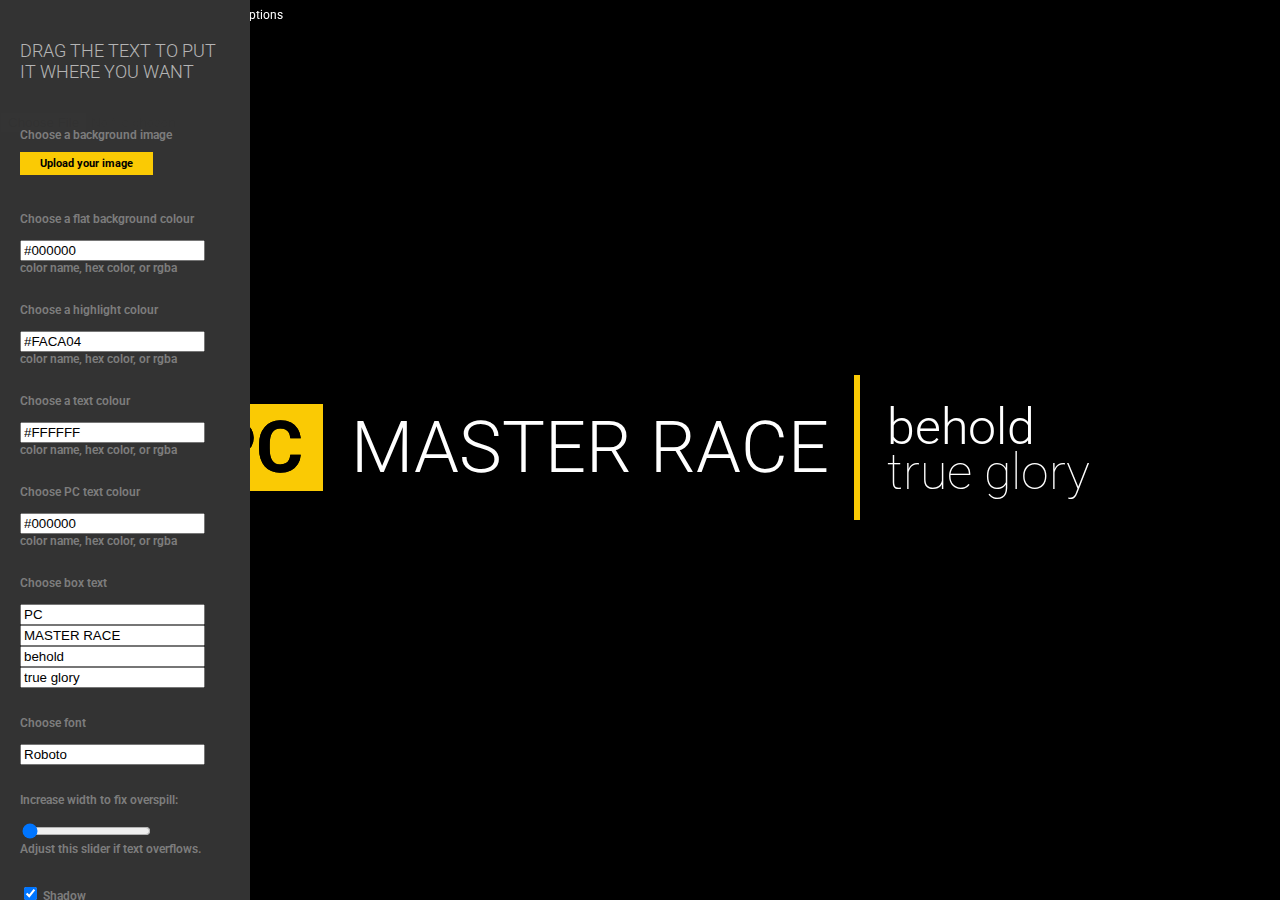
==== commit fe43fa34: "make previous commit more dynamic" ====
--- a/index.html
+++ b/index.html
@@ -75,19 +75,29 @@
       Choose box text
       <br>
       <br>
-      <input type="text" id="txt-pc-picker" value="PC" maxlength="2"></input>
+      <input type="text" id="txt-pc-picker" value="PC"></input>
+      <input type="text" id="txt-mr-picker" value="MASTER RACE"></input>
+      <input type="text" id="txt-behold-picker" value="behold"></input>
+      <input type="text" id="txt-glory-picker" value="true glory"></input>
     </p>
     <p>
       Choose font
       <br>
       <br>
       <input type="text" id="font-picker" value="Roboto"></input>
-      <br> font name, may cause layout issues
-    </p>
-    <p>
-      <input type="checkbox" id="shadow-picker">Shadow</input>
-      <br>
-      <input type="checkbox" id="blur-picker">Blur</input>
+    </p>
+    <p>
+      Increase width to fix overspill:
+      <br>
+      <br>
+      <input id="width-input" type="range" min="0" max="1000" value="0"></input>
+      <br> Adjust this slider if text overflows.
+    </p>
+    <p>
+      <input type="checkbox" id="shadow-picker"> Shadow</input>
+    </p>
+    <p>
+      <input type="checkbox" id="blur-picker"> Blur</input>
     </p>
     <p class="file-picker">
       <button id="go-button"></button>
@@ -108,7 +118,7 @@
     </div>
 
     <div class="right">
-      <span>behold</span>
+      <span id="behold">behold</span>
       <br>
       <span id="glory">true glory</span>
     </div>
@@ -126,6 +136,10 @@
     var input7 = document.getElementById("font-picker");
     var input8 = document.getElementById("bgc-picker");
     var input9 = document.getElementById("txt-pc-picker");
+    var input10 = document.getElementById("txt-mr-picker");
+    var input11 = document.getElementById("txt-behold-picker");
+    var input12 = document.getElementById("txt-glory-picker");
+    var input13 = document.getElementById("width-input");
     var repeatColor;
     var selColor;
 
@@ -182,13 +196,20 @@
       document.getElementById("pc").innerHTML = input9.value;
     }
 
+    function setMRTxt() {
+      document.getElementById("mr").innerHTML = input10.value;
+    }
+
+    function setBeholdTxt() {
+      document.getElementById("behold").innerHTML = input11.value;
+    }
+
+    function setGloryTxt() {
+      document.getElementById("glory").innerHTML = input12.value;
+    }
+
     function setFont() {
       document.body.style.fontFamily = input7.value;
-      if (input7.value.indexOf("omic") > -1) {
-        document.getElementById("text").style.width = "950px";
-      } else {
-        document.getElementById("text").style.width = "";
-      }
     }
 
     function setBgc() {
@@ -222,6 +243,11 @@
         document.getElementById("cont").style.transform = ""
       }
     }
+
+    function setWiderLayout() {
+      document.getElementById("text").style.width = (document.getElementById('text').offsetWidth + Number(input13.value)) + "px";
+    }
+
 
     function hideBox() {
       document.getElementById("options-help").style.display = "none";
@@ -278,6 +304,10 @@
     input6.addEventListener("change", setBlur);
     input7.addEventListener("input", setFont);
     input9.addEventListener("input", setPCTxt);
+    input10.addEventListener("input", setMRTxt);
+    input11.addEventListener("input", setBeholdTxt);
+    input12.addEventListener("input", setGloryTxt);
+    input13.addEventListener("input", setWiderLayout);
 
     /* Future events for leaving full screen
     function exitHandler() {
@@ -308,15 +338,18 @@
 
     // Will be called when user dragging an element
     function _move_elem(e) {
-      var x_pos = "";
-      var y_pos = "";
-      if (e.originalEvent.touches) {
-        x_pos = document.all ? window.event.clientX : e.originalEvent.touches[0].pageX;
-        y_pos = document.all ? window.event.clientY : e.originalEvent.touches[0].pageY;
-      } else {
-        x_pos = document.all ? window.event.clientX : e.pageX;
-        y_pos = document.all ? window.event.clientY : e.pageY;
-      }
+      x_pos = document.all ? window.event.clientX : e.pageX;
+      y_pos = document.all ? window.event.clientY : e.pageY;
+
+      if (selected !== null) {
+        selected.style.left = (x_pos - x_elem) + 'px';
+        selected.style.top = (y_pos - y_elem) + 'px';
+      }
+    }
+
+    function _move_elem_touch(e) {
+      x_pos = document.all ? window.event.clientX : e.touches[0].pageX;
+      y_pos = document.all ? window.event.clientY : e.touches[0].pageY;
 
       if (selected !== null) {
         selected.style.left = (x_pos - x_elem) + 'px';
@@ -340,7 +373,7 @@
     };
 
     document.onmousemove = _move_elem;
-    document.ontouchmove = _move_elem;
+    document.ontouchmove = _move_elem_touch;
     document.onmouseup = _destroy;
     document.ontouchend = _destroy;
     input5.click();
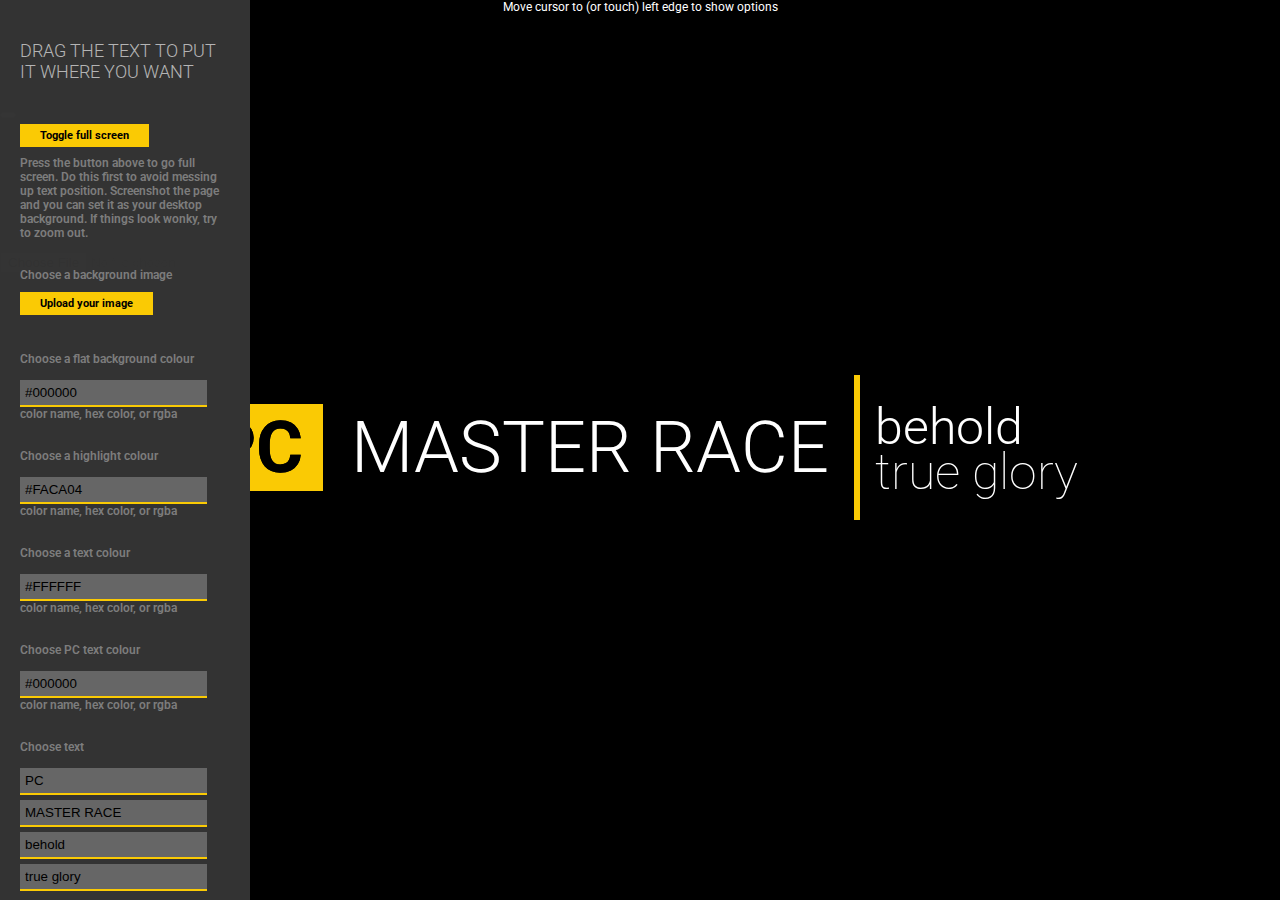
==== commit 206c1416: "Changed page title" ====
--- a/index.html
+++ b/index.html
@@ -6,7 +6,7 @@
   <meta charset="utf-8">
   <meta property="og:image" content="http://pltarun.github.io/pcmr/pcmr.png" />
   <meta name="viewport" content="width=device-width, initial-scale=1" />
-  <title>PC Master Race</title>
+  <title>PC Master Race Wallpaper Generator</title>
   <link href='https://fonts.googleapis.com/css?family=Roboto:400,100,300,500,700' rel='stylesheet' type='text/css'>
   <link href="css/style.css" rel="stylesheet" type="text/css">
   <link href="css/sidebar.css" rel="stylesheet" type="text/css">
@@ -34,6 +34,13 @@
             <br><br>
             <input id="file-picker" type="file"></input>
         </p>-->
+
+    <p class="file-picker">
+      <button id="go-button"></button>
+      <label for="go-button">Toggle full screen</label>
+      <br>
+      <br> Press the button above to go full screen. Do this first to avoid messing up text position. Screenshot the page and you can set it as your desktop background. If things look wonky, try to zoom out.
+    </p>
     <p class="file-picker">
       Choose a background image
       <br>
@@ -72,12 +79,12 @@
       <br> color name, hex color, or rgba
     </p>
     <p>
-      Choose box text
-      <br>
-      <br>
-      <input type="text" id="txt-pc-picker" value="PC"></input>
-      <input type="text" id="txt-mr-picker" value="MASTER RACE"></input>
-      <input type="text" id="txt-behold-picker" value="behold"></input>
+      Choose text
+      <br>
+      <br>
+      <input style="margin-bottom:5px;" type="text" id="txt-pc-picker" value="PC"></input>
+      <input style="margin-bottom:5px;" type="text" id="txt-mr-picker" value="MASTER RACE"></input>
+      <input style="margin-bottom:5px;" type="text" id="txt-behold-picker" value="behold"></input>
       <input type="text" id="txt-glory-picker" value="true glory"></input>
     </p>
     <p>
@@ -85,6 +92,12 @@
       <br>
       <br>
       <input type="text" id="font-picker" value="Roboto"></input>
+    </p>
+    <p>
+      Change font size:
+      <br>
+      <br>
+      <input id="fs-input" type="range" min="0.01" step="0.01" max="2.0" value="1.0"></input>
     </p>
     <p>
       Increase width to fix overspill:
@@ -94,16 +107,7 @@
       <br> Adjust this slider if text overflows.
     </p>
     <p>
-      <input type="checkbox" id="shadow-picker"> Shadow</input>
-    </p>
-    <p>
-      <input type="checkbox" id="blur-picker"> Blur</input>
-    </p>
-    <p class="file-picker">
-      <button id="go-button"></button>
-      <label for="go-button">Switch Fullscreen</label>
-      <br>
-      <br> With the button above, the page will go full screen. Screenshot the page and you can set it as your desktop background. Exit fullscreen with the esc key. If things look wonky, try your browser's zoom out function.
+      <input type="checkbox" id="shadow-picker"> Shadow</input>&nbsp;&nbsp;&nbsp;&nbsp;<input type="checkbox" id="blur-picker"> Blur</input>
     </p>
   </nav>
 
@@ -140,6 +144,8 @@
     var input11 = document.getElementById("txt-behold-picker");
     var input12 = document.getElementById("txt-glory-picker");
     var input13 = document.getElementById("width-input");
+    var input14 = document.getElementById("fs-input");
+    var orgWidth = document.getElementById('text').offsetWidth;
     var repeatColor;
     var selColor;
 
@@ -245,7 +251,11 @@
     }
 
     function setWiderLayout() {
-      document.getElementById("text").style.width = (document.getElementById('text').offsetWidth + Number(input13.value)) + "px";
+      document.getElementById("text").style.width = (orgWidth + Number(input13.value)) + "px";
+    }
+
+    function setFontSize() {
+      document.getElementById("text").style.transform = "scale(" + Number(input14.value) + ")";
     }
 
 
@@ -308,6 +318,19 @@
     input11.addEventListener("input", setBeholdTxt);
     input12.addEventListener("input", setGloryTxt);
     input13.addEventListener("input", setWiderLayout);
+    input14.addEventListener("input", setFontSize);
+
+    function doCentre() {
+      var w = window.innerWidth;
+      var h = window.innerHeight;
+      var d = document.getElementById('text');
+      var divW = 900;
+      var divH = d.offsetHeight
+      d.style.top = (h / 2) - (divH / 2) + "px";
+      d.style.left = (w / 2) - (divW / 2) + "px";
+    };
+
+    window.addEventListener("resize", doCentre);
 
     /* Future events for leaving full screen
     function exitHandler() {
@@ -330,6 +353,7 @@
       y_elem = 0; // Stores top, left values (edge) of the element
     // Will be called when user starts dragging an element
     function _drag_init(elem) {
+      window.removeEventListener("resize", doCentre);
       // Store the object of the element which needs to be moved
       selected = elem;
       x_elem = x_pos - selected.offsetLeft;
@@ -463,6 +487,7 @@
       requestAnimationFrame(animate);
     }
     animate();
+    setTimeout(doCentre, 100);
   </script>
 </body>
 
--- a/css/style.css
+++ b/css/style.css
@@ -1,106 +1,89 @@
 body {
-    color: white;
-    font-size: 12px;
-    font-family: Roboto;
+  color: white;
+  font-size: 12px;
+  font-family: Roboto;
 }
-
 #cont {
-    position: fixed;
-    top: 0;
-    right: 0;
-    bottom: 0;
-    left: 0;
-    background-color: #000000;
-    background-size: cover;
-    z-index: -9999; 
+  position: fixed;
+  top: 0;
+  right: 0;
+  bottom: 0;
+  left: 0;
+  background-color: #000000;
+  background-size: cover;
+  z-index: -9999;
 }
-
-*:-webkit-full-screen {
-    cursor: none;
+.pc {
+  background-color: #FACA04;
+  padding: 1px 20px 1px 20px;
+  color: black;
+  font-weight: bold;
+  font-size: 72px;
 }
-
-*:-moz-full-screen {
-    cursor: none;
+.mr {
+  padding: 30px 25px 30px 25px;
+  border-right: 6px solid #FACA04;
+  margin-right: 15px;
+  font-size: 72px;
+  font-weight: 300;
 }
-
-*:-ms-fullscreen {
-    cursor: none;
+div.left {
+  float: left;
 }
-
-*:fullscreen {
-    cursor: none;
+div.right {
+  float: left;
+  font-size: 50px;
+  line-height: 45px;
+  font-weight: 300;
 }
-
-.pc {
-    background-color: #FACA04;
-    padding: 1px 20px 1px 20px;
-    color: black;
-    font-weight: bold;
-    font-size: 72px;
+div.right #glory {
+  font-weight: 100;
 }
-
-.mr {
-    padding: 30px 25px 30px 25px;
-    border-right: 6px solid #FACA04;
-    font-size: 72px;
-    font-weight: 300;
+#text {
+  position: fixed;
+  width: 900px;
+  top: -500px;
+  left: -500px;
 }
-
-div.left {
-    float: left;
+#text * {
+  cursor: move;
 }
-
-div.right {
-    float: right;
-    font-size: 50px;
-    line-height: 45px;
-    font-weight: 300;
+#options-help {
+  position: fixed;
+  width: 100%;
+  top: 0;
+  left: 0;
+  right: 0;
+  text-align: center;
 }
-
-div.right #glory {
-    font-weight: 100;
+.wrapper {
+  width: 145px;
+  text-align: center;
 }
-    
-#text {
-    position: fixed;
-    width: 900px;
-    top: 50%;
-    left: 50%;
-    /* bring your own prefixes */
-    transform: translate(-50%, -50%);
+canvas {
+  width: 100%;
+  background: hsl(0, 0%, 50%);
+  border-radius: 50%;
+  cursor: pointer;
 }
-
-#text * {
-    cursor: move;
+@media screen and (max-width: 481px) {
+  .pc {
+    font-size: 23px;
+    padding: 2px 10px 3px 10px;
+  }
+  .mr {
+    font-size: 20px;
+    padding: 15px 10px 15px 5px;
+    border-right: 4px solid #FACA04;
+    margin-right: 5px;
+  }
+  div.right {
+    font-size: 20px;
+    line-height: 15px;
+  }
+  #text {
+    width: 300px;
+    margin-left: auto;
+    margin-right: auto;
+  }
 }
-
-/* Deprecated */
-/*#gen-box {
-    position: fixed;
-    top: 20px;
-    left: 20px;
-    padding: 20px;
-    background-color: rgba(175, 175, 175, 0.8);
-    border-radius: 20px;
-    font-size: 12px;
-    max-width: 250px;
-}*/
-    
-@media only screen and (max-width: 1000px) {
-    /* not yet */
-}
-
-/* Color Picker */
-/* Originaly by Danie Clawson http://codepen.io/cl4ws0n/pen/GwFiC*/
-
-.wrapper {
-    width: 145px;
-    text-align: center;
-}
-
-canvas {
-    width: 100%;
-    background:  hsl(0,0%,50%);
-    border-radius: 50%;
-    cursor: pointer;
-}
--- a/css/sidebar.css
+++ b/css/sidebar.css
@@ -1,62 +1,63 @@
 /* Navigation */
 
-::-webkit-scrollbar
-{
-  width: 12px;  /* for vertical scrollbars */
-  height: 12px; /* for horizontal scrollbars */
-}
-
-::-webkit-scrollbar-track
-{
+::-webkit-scrollbar {
+  width: 12px;
+  /* for vertical scrollbars */
+  height: 12px;
+  /* for horizontal scrollbars */
+}
+::-webkit-scrollbar-track {
   background: rgba(0, 0, 0, 0.1);
 }
-
-::-webkit-scrollbar-thumb
-{
+::-webkit-scrollbar-thumb {
   background: rgba(0, 0, 0, 0.5);
 }
-
 nav {
-    width: 250px;
-    height: 100%;
-    background: #333;
-    position: fixed;
-    padding-left: 0;
-    top: 0; left: -230px;
-    z-index: 2;
-    transition: left .7s, opacity .7s;
-    -webkit-transition: left .7s, opacity .7s;
-    overflow-x: hidden;
-    opacity: 0;
-}
-
+  width: 250px;
+  height: 100%;
+  background: #333;
+  position: fixed;
+  padding-left: 0;
+  top: 0;
+  left: -230px;
+  z-index: 2;
+  transition: left .7s, opacity .7s;
+  -webkit-transition: left .7s, opacity .7s;
+  overflow-x: hidden;
+  opacity: 0;
+}
 nav:hover {
-    left: 0;
-    opacity: 1;
-}
-
+  left: 0;
+  opacity: 1;
+}
 nav:hover ~ #content {
-    opacity: .3;
-}
-
+  opacity: .3;
+}
 nav a, nav a:hover {
-    text-decoration: none;
-}
-
+  text-decoration: none;
+}
+nav input[type="text"] {
+  padding: 5px;
+  border: none;
+  border-bottom: solid 2px #FACA04;
+  transition: border 0.3s;
+  background: #666;
+}
+navinput[type="text"]:focus, nav input[type="text"].focus {
+  border-bottom: solid 2px #ff9500;
+}
 
 /* Header */
 
 nav header {
   margin: 40px 20px 30px;
 }
-
 nav header a {
   font-size: 18px;
   font-weight: 300;
   text-transform: uppercase;
-  color: rgba(240,240,240,.7);
-}
-
+  color: rgba(240, 240, 240, .7);
+}
 nav header a:hover {
   color: #eee;
 }
@@ -64,20 +65,18 @@
 /* Options */
 
 nav p {
-    display: block;
-    padding: 16px 20px;
-    font-weight: 600;
-    color: rgba(200,200,200,.5);
-    margin-bottom: -16px;
-}
-
+  display: block;
+  padding: 16px 20px;
+  font-weight: 600;
+  color: rgba(200, 200, 200, .5);
+  margin-bottom: -16px;
+}
 nav p:hover {
-    background: rgba(0,0,0,.1);
-    color: #eee;
-}
-
+  background: rgba(0, 0, 0, .1);
+  color: #eee;
+}
 nav div {
-     margin-left:35px;    
+  margin-left: 35px;
 }
 
 /* File Upload button FIX */
@@ -92,8 +91,9 @@
   font-weight: bold;
   font-size: .9em;
   transition: all .4s;
-}
-.file-picker input {
+  cursor: pointer;
+}
+.file-picker input, button {
   position: absolute;
   display: inline-block;
   left: 0;
@@ -101,13 +101,13 @@
   opacity: 0.01;
   cursor: pointer;
 }
-.file-picker input:hover + label,
-.file-picker input:focus + label {
+.file-picker input:hover + label, .file-picker button:hover + label {
   background: #ff9500;
   color: #fff;
 }
 
 /* Navigation */
+
 
 /*nav ul {
   padding-left: 0;
@@ -130,22 +130,90 @@
 /* Color */
 
 navTop {
-    width: 250px;
-    height: 200px;
-    background: rgba(0, 0, 0, 0);
-    position: fixed;
-    padding-top: 0;
-    top: -240px; left: 0px;
-    z-index: 4;
-    transition: top .7s, background-color .7s;
-    -webkit-transition: top .7s, background-color .7s;
-}
-
+  width: 250px;
+  height: 200px;
+  background: rgba(0, 0, 0, 0);
+  position: fixed;
+  padding-top: 0;
+  top: -240px;
+  left: 0px;
+  z-index: 4;
+  transition: top .7s, background-color .7s;
+  -webkit-transition: top .7s, background-color .7s;
+}
 navTop.open {
-    top: 0;
-    background: #222;
-}
-
+  top: 0;
+  background: #222;
+}
 navTop div {
-     margin-left:50px;    
-}
+  margin-left: 50px;
+}
+
+
+/* Slider (Range) style */
+
+input[type=range] {
+  -webkit-appearance: none;
+  margin: 5px 0;
+  width: 100%;
+}
+input[type=range]:focus {
+  outline: none;
+}
+input[type=range]::-webkit-slider-runnable-track {
+  width: 100%;
+  height: 5px;
+  cursor: pointer;
+  animate: 0.2s;
+  background: #FACA04;
+}
+input[type=range]::-webkit-slider-thumb {
+  height: 16px;
+  width: 16px;
+  background: #222;
+  cursor: pointer;
+  -webkit-appearance: none;
+  margin-top: -10px;
+}
+input[type=range]:focus::-webkit-slider-runnable-track {
+  background: #ff9500;
+}
+input[type=range]::-moz-range-track {
+  width: 100%;
+  height: 5px;
+  cursor: pointer;
+  animate: 0.2s;
+  background: #FACA04;
+}
+input[type=range]::-moz-range-thumb {
+  height: 16px;
+  width: 16px;
+  background: #222;
+  cursor: pointer;
+}
+input[type=range]::-ms-track {
+  width: 100%;
+  height: 5px;
+  cursor: pointer;
+  animate: 0.2s;
+  background: transparent;
+  color: transparent;
+}
+input[type=range]::-ms-fill-lower {
+  background: #FACA04;
+}
+input[type=range]::-ms-fill-upper {
+  background: #FACA04;
+}
+input[type=range]::-ms-thumb {
+  height: 16px;
+  width: 16px;
+  background: #222;
+  cursor: pointer;
+}
+input[type=range]:focus::-ms-fill-lower {
+  background: #FACA04;
+}
+input[type=range]:focus::-ms-fill-upper {
+  background: #FACA04;
+}
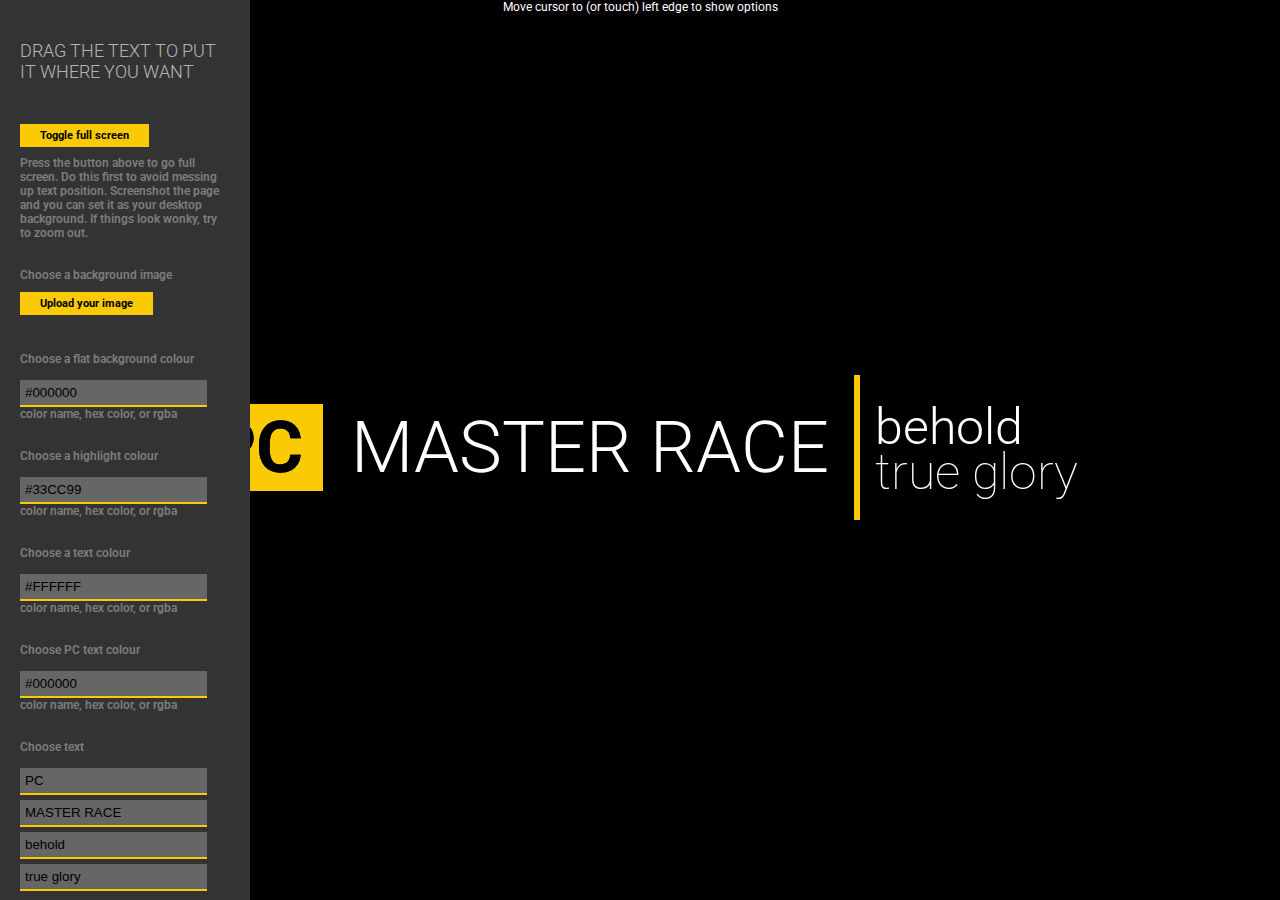
==== commit 0a405f6c: "update logo" ====
--- a/index.html
+++ b/index.html
@@ -4,9 +4,9 @@
 
 <head>
   <meta charset="utf-8">
-  <meta property="og:image" content="http://pltarun.github.io/pcmr/pcmr.png" />
+  <meta property="og:image" content="http://stratsco.github.io/wallpaper/strats.png" />
   <meta name="viewport" content="width=device-width, initial-scale=1" />
-  <title>PC Master Race Wallpaper Generator</title>
+  <title>Strats.co Wallpaper Generator</title>
   <link href='https://fonts.googleapis.com/css?family=Roboto:400,100,300,500,700' rel='stylesheet' type='text/css'>
   <link href="css/style.css" rel="stylesheet" type="text/css">
   <link href="css/sidebar.css" rel="stylesheet" type="text/css">
@@ -61,7 +61,7 @@
       Choose a highlight colour
       <br>
       <br>
-      <input type="text" id="hl-picker" value="#FACA04"></input>
+      <input type="text" id="hl-picker" value="#33CC99"></input>
       <br> color name, hex color, or rgba
     </p>
     <p>
